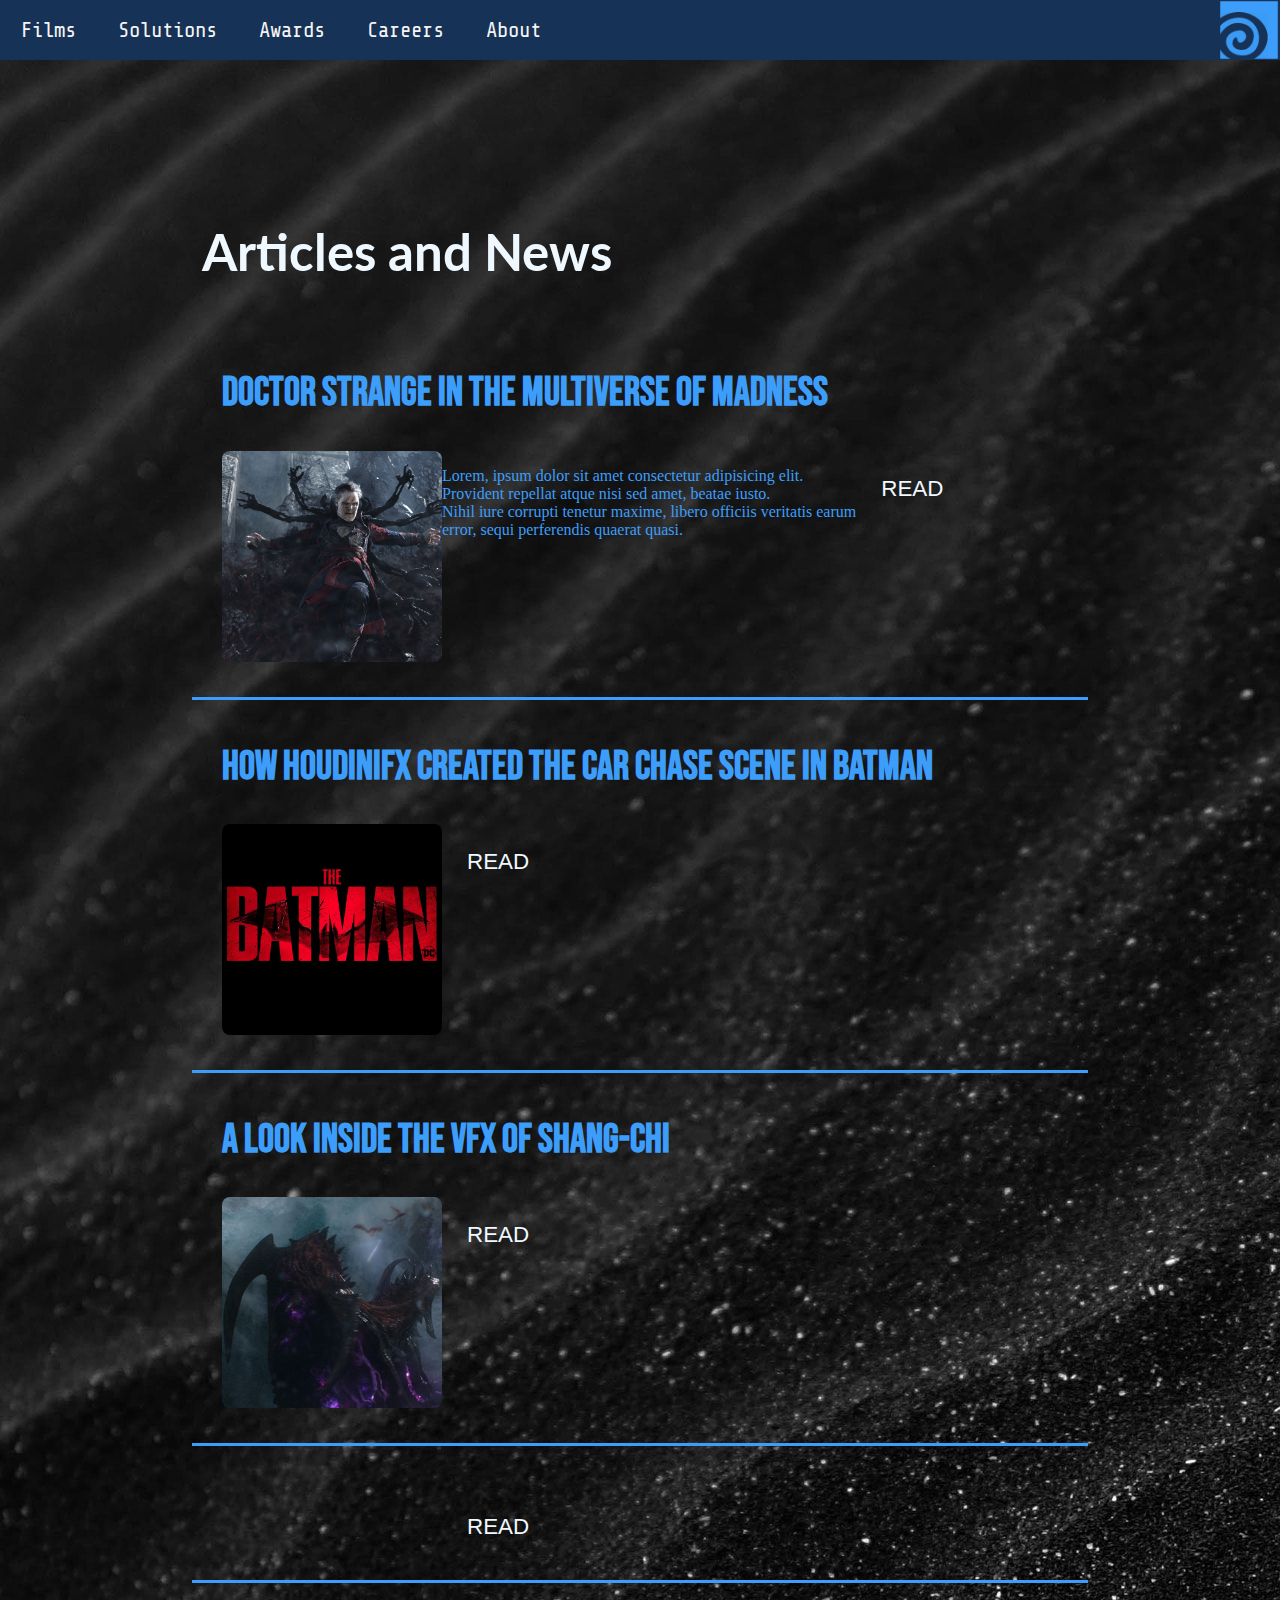
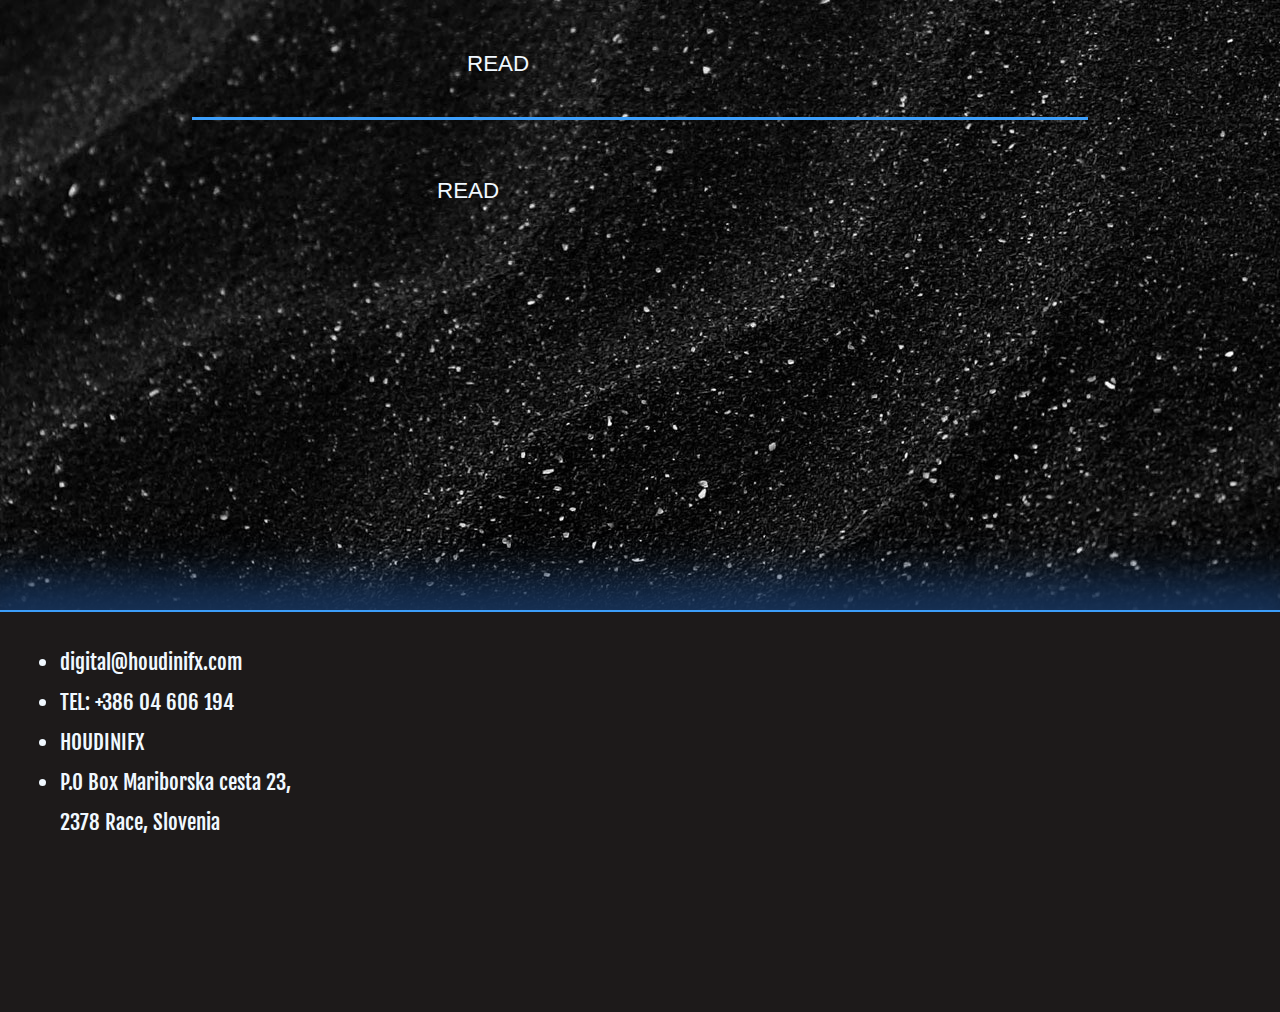
==== articles.html @ 5cfaf006 "update" ====
<!DOCTYPE html>
<html lang="en">
<head>
    <meta charset="UTF-8">
    <meta http-equiv="X-UA-Compatible" content="IE=edge">
    <meta name="viewport" content="width=device-width, initial-scale=1">
    <link rel="stylesheet" href="style2.css">
    <link rel="preconnect" href="https://fonts.googleapis.com">
    <link rel="preconnect" href="https://fonts.gstatic.com" crossorigin>
    <link href="https://fonts.googleapis.com/css2?family=Share+Tech+Mono&display=swap" rel="stylesheet"> 
    <link href="https://fonts.googleapis.com/css2?family=Share+Tech+Mono&family=Ubuntu&display=swap" rel="stylesheet"> 
    <link href="https://fonts.googleapis.com/css2?family=Fjalla+One&display=swap" rel="stylesheet"> 
    <link href="https://fonts.googleapis.com/css2?family=Chakra+Petch:wght@500&display=swap" rel="stylesheet"> 
    <link rel="stylesheet" href="https://fonts.googleapis.com/css2?family=Material+Symbols+Outlined:opsz,wght,FILL,GRAD@48,400,0,0" />
    <link rel="stylesheet" href="https://fonts.googleapis.com/css2?family=Material+Symbols+Outlined:opsz,wght,FILL,GRAD@20..48,100..700,0..1,-50..200" />
    <link rel="stylesheet" href="malihu-custom-scrollbar-plugin-master/jquery.mCustomScrollbar.css">
    <link href="https://fonts.googleapis.com/css2?family=Lato:ital,wght@1,700&display=swap" rel="stylesheet"> 
    <link href="https://fonts.googleapis.com/css2?family=Racing+Sans+One&display=swap" rel="stylesheet">
    <link href="https://fonts.googleapis.com/css2?family=Bebas+Neue&display=swap" rel="stylesheet">
    <link rel="icon" type="image/png" sizes="32x32" href="slike/favicon-32x32.png">
    <title>Houdini</title>
</head>
<body>
    <nav>
        <div id="nav-bar">
            <ul>
                <div id="left">
                    <li class="nav-btn"><a href="">Films</a></li>
                    <li class="nav-btn"><a href="">Solutions</a></li>
                    <li class="nav-btn"><a href="">Awards</a></li>
                    <li class="nav-btn"><a href="">Careers</a></li>
                    <li class="nav-btn"><a href="">About</a></li>
                </div>
                <img src="slike/logo.png" width="60" alt="">
            </ul>
        </div>
    </nav>
        <main>
            
            <div class="article-wrap">
                <h1>Articles and News</h1>
                <div class="article1">
                    <h2>Doctor Strange in the multiverse of madness</h2>
                    <div class="flex-cont">
                        <div class="left"><img src="slike/article1.jpg" alt=""></div>
                        <div class="right">
                            <span><p>Lorem, ipsum dolor sit amet consectetur adipisicing elit. <br> Provident repellat atque nisi sed amet, beatae iusto. <br> Nihil iure corrupti tenetur maxime, libero officiis veritatis earum <br> error, sequi perferendis quaerat quasi.</p></span>
                            <a href="">READ</a></div>
                        </div>
                </div>
                <div class="article2">
                    <h2>How houdinifx created the car chase scene in batman</h2>
                    <div class="flex-cont">
                        <div class="left"><img src="slike/article2.jpg" alt=""></div>
                        <div class="right"><a href="">READ</a></div>
                    </div>
                </div>
                <div class="article3">
                    <h2>A look inside the VFX of Shang-Chi</h2>
                    <div class="flex-cont">
                        <div class="left"><img src="slike/article3.jpg" alt=""></div>
                        <div class="right"><a href="">READ</a></div></div>
                </div>
                <div class="article4">
                    <h2></h2>
                    <div class="flex-cont">
                        <div class="left"><img src="" alt=""></div>
                        <div class="right"><a href="">READ</a></div>
                    </div>
                </div>
                <div class="article5">
                    <h2></h2>
                    <div class="flex-cont">
                        <div class="left"><img src="" alt=""></div>
                        <div class="right"><a href="">READ</a></div>
                    </div>
                </div>
                <div class="article6">
                    <h2></h2>
                    <div class="flex-cont">
                        <div class="left"><img src="" alt=""></div>
                        <div class="right"><a href="">READ</a></div>
                    </div>
                </div>
            </div>
        </main>
    <footer>
        <ul class="fir">
            <li>digital@houdinifx.com</li>
            <li>TEL: +386 04 606 194</li>
            <li>HOUDINIFX</li>
            <li>P.O Box Mariborska cesta 23, <br> 2378 Race, Slovenia</li>
        </ul>
        
    </footer>
</body>
</html>
---- style2.css ----
html{
    scroll-behavior: smooth;
}
body
{
    margin: 0;
    background-image: url(slike/backround2small.jpg);
    background-repeat: no-repeat;
    background-attachment: fixed;
}
body a{
    text-decoration: none;
    color: aliceblue;
}
#nav-bar{
    height: 60px;
    width: 100%;
    background-color: rgb(23, 50, 87);
    margin-top: 0px;
}
#nav-bar ul{
    list-style-type: none;
    padding: 0px;
    margin: 0px;
    overflow: hidden;
}ul img{
    float: right;
    padding: 0 1px 0 0;
    margin: 0%;
}
.nav-btn{
    color: whitesmoke;
    font-family: 'Share Tech Mono', monospace;
    padding: 18px;
    font-size: larger;
    float: left;
}


.nav-btn a{
    text-decoration: none;
    color: whitesmoke;
    margin: auto;
    transition: 500ms;
    border: none;
    padding: 3px;
    font-size: 1.1em;
}
.nav-btn a:hover{
    color: rgb(60, 158, 250);
    border-bottom: 1px solid rgb(60, 158, 250);
    border-top: 1px solid rgb(60, 158, 250);
    transition: 300ms;
}
main{
    color: aliceblue;
    height: 2000px;
    background-color: transparent;
}
main img{
    width: 220px;
    border-radius: 8px;
    display: inline-block;
}
main h1{
    margin-top: 150px;
    font-family: 'Lato', sans-serif;
    font-size: 3.2em;
    padding: 10px;
    color: aliceblue;
}

.article1 , .article2, .article3, .article4, .article5{
    border-bottom: 3px solid rgb(60, 158, 250);
    color: rgb(60, 158, 250);
    padding: 10px 30px 35px 30px;

}
.article-wrap{
    width: 70%;
    margin-right: auto;
    margin-left: auto;
}
.flex-cont{
    display: flex;

}
.article-wrap a{
    font-size: 1.4em;
    font-family: Open Sans ,sans-serif;
    padding: 5px;
    margin: 20px 0px 0 20px;
}
.article-wrap h2{
    font-size: 2.5em;
    font-family: 'Bebas Neue', cursive;
}





.left{
    display: flex;
    border: none;
}
.right{
    display: flex;
    border: none;

}

footer{
    height: 400px;
    background-color: rgb(29, 26, 26);
    font-family: 'Fjalla One', sans-serif;
    box-shadow: 0px 0px 40px 30px rgb(23, 50, 87);
    border-top: 2px solid rgb(60, 158, 250);
}
footer ul{
    color: aliceblue;
    list-style-type: disc;
    line-height: 40px;
    font-size: 1.3em;
    margin: 0 0 0 30px;
    padding: 30px 0px 0px 30px;
}
footer img{
    width: 50px;
    height: 50px;
}
#second{
    display: inline-block;
}
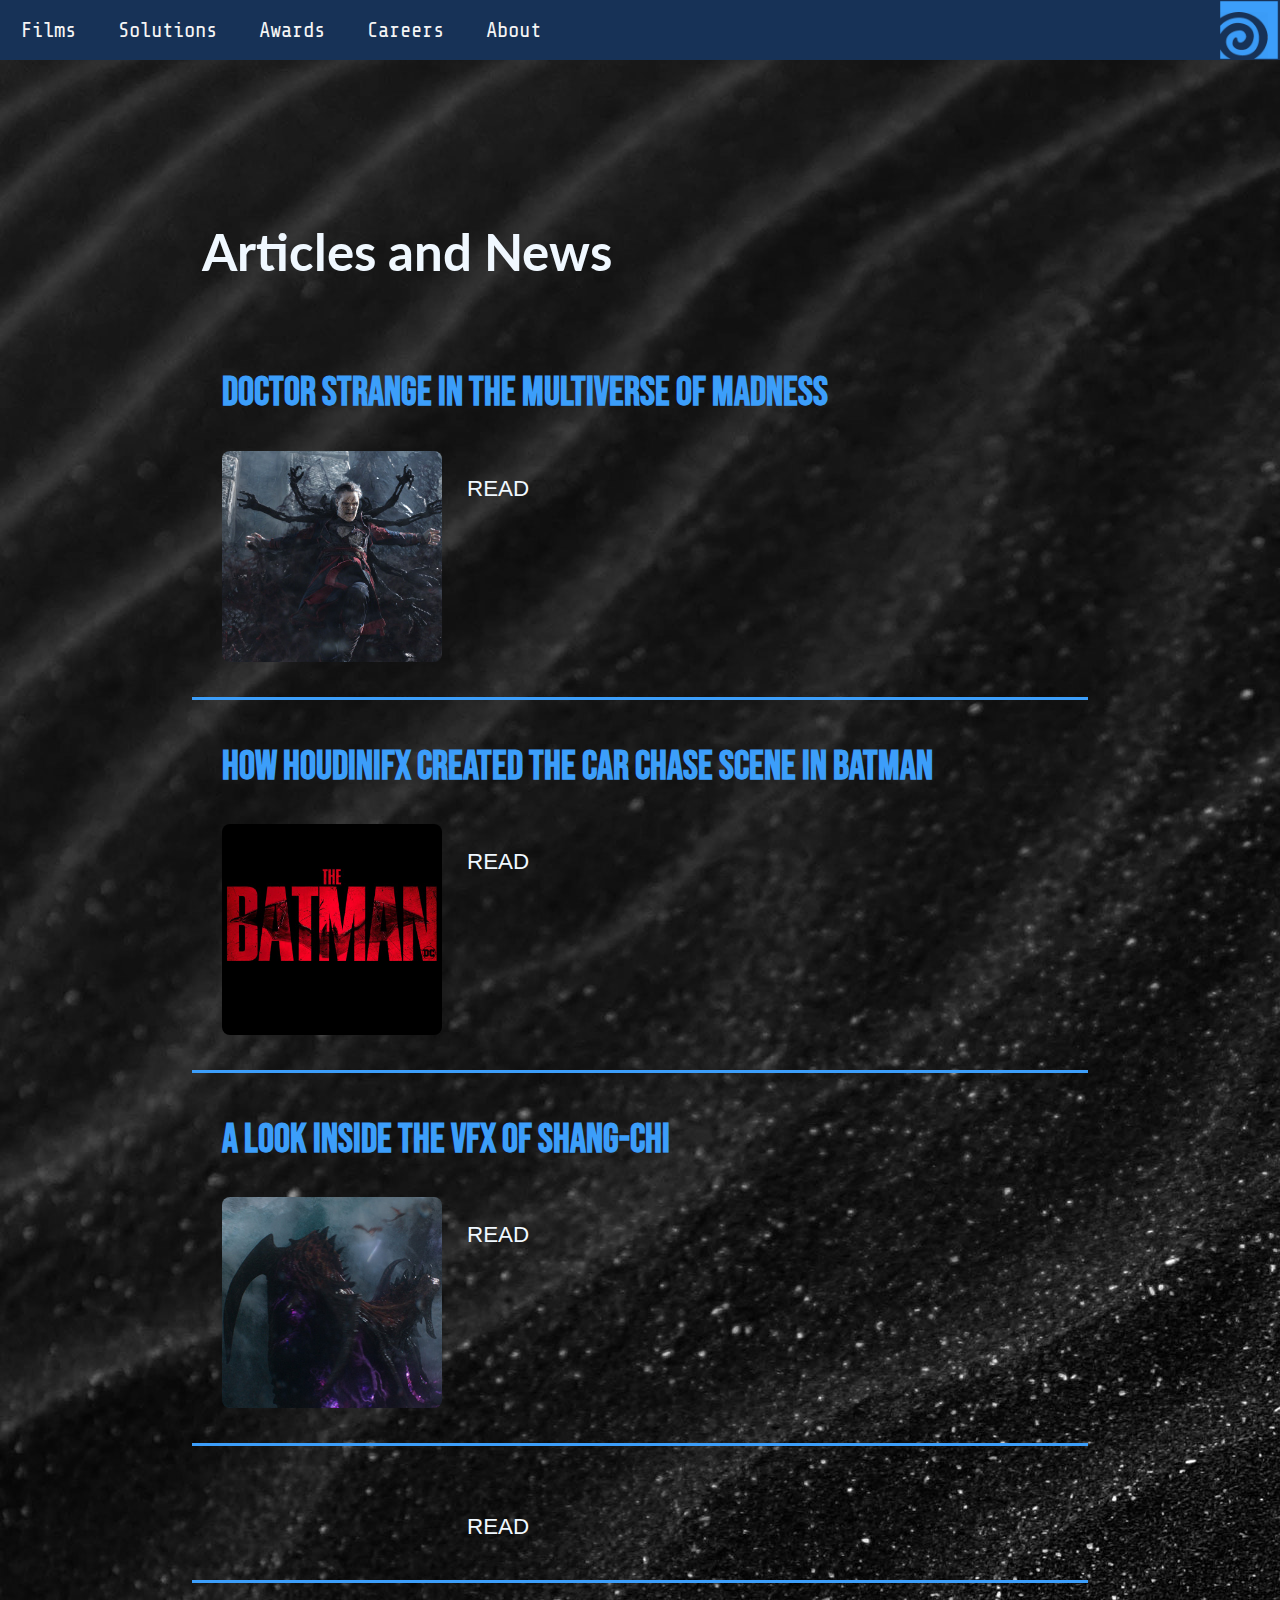
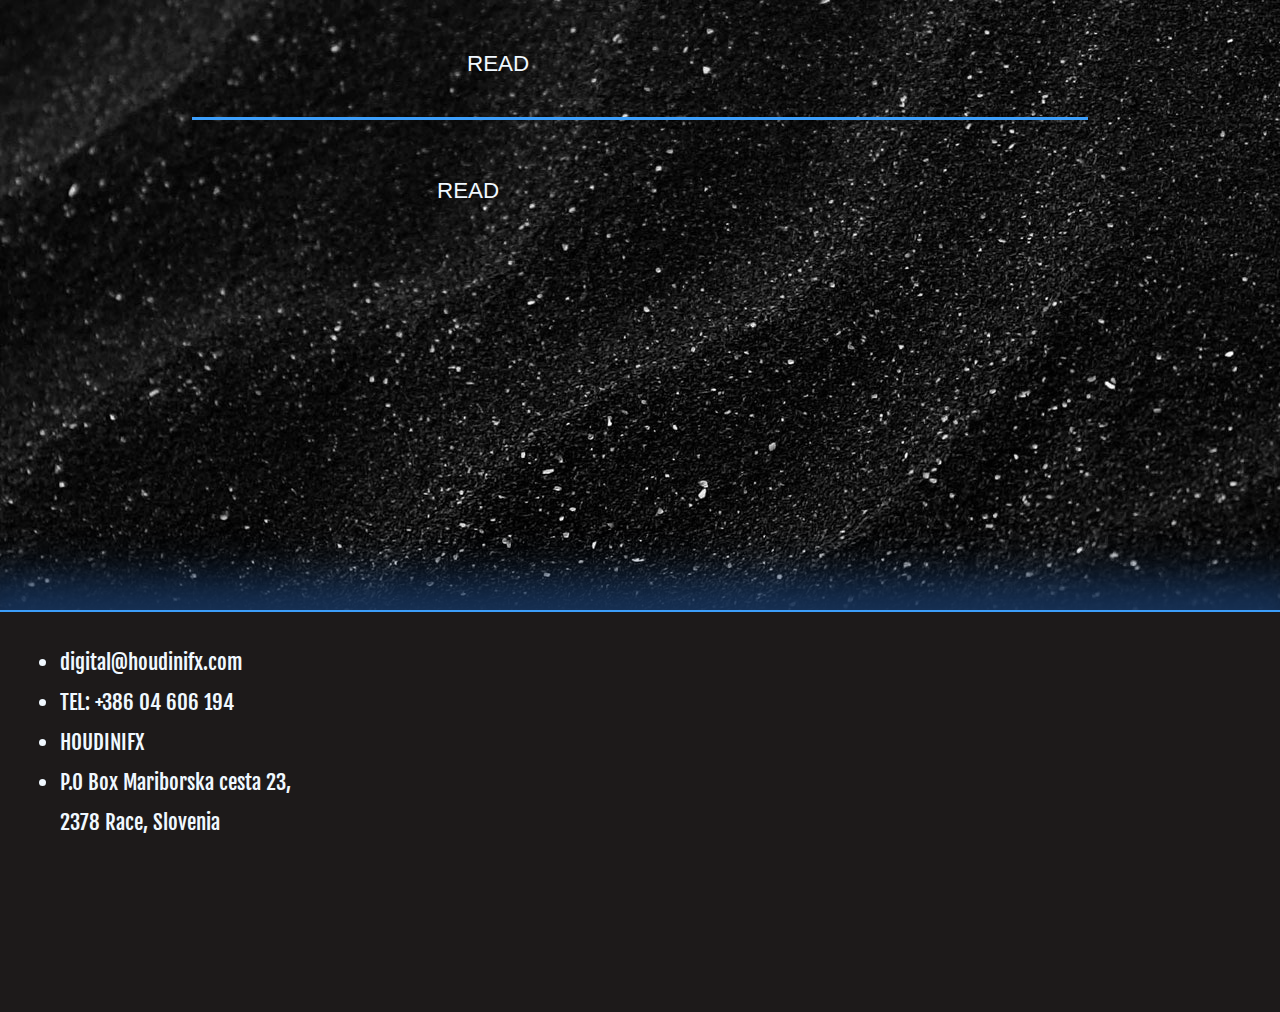
==== commit faac987e: "update" ====
--- a/articles.html
+++ b/articles.html
@@ -31,7 +31,7 @@
                     <li class="nav-btn"><a href="">Careers</a></li>
                     <li class="nav-btn"><a href="">About</a></li>
                 </div>
-                <img src="slike/logo.png" width="60" alt="">
+                <a href="index.html"><img src="slike/logo.png" width="60" alt=""></a>
             </ul>
         </div>
     </nav>
@@ -43,10 +43,8 @@
                     <h2>Doctor Strange in the multiverse of madness</h2>
                     <div class="flex-cont">
                         <div class="left"><img src="slike/article1.jpg" alt=""></div>
-                        <div class="right">
-                            <span><p>Lorem, ipsum dolor sit amet consectetur adipisicing elit. <br> Provident repellat atque nisi sed amet, beatae iusto. <br> Nihil iure corrupti tenetur maxime, libero officiis veritatis earum <br> error, sequi perferendis quaerat quasi.</p></span>
-                            <a href="">READ</a></div>
-                        </div>
+                        <div class="right"><a href="">READ</a></div>
+                    </div>
                 </div>
                 <div class="article2">
                     <h2>How houdinifx created the car chase scene in batman</h2>
